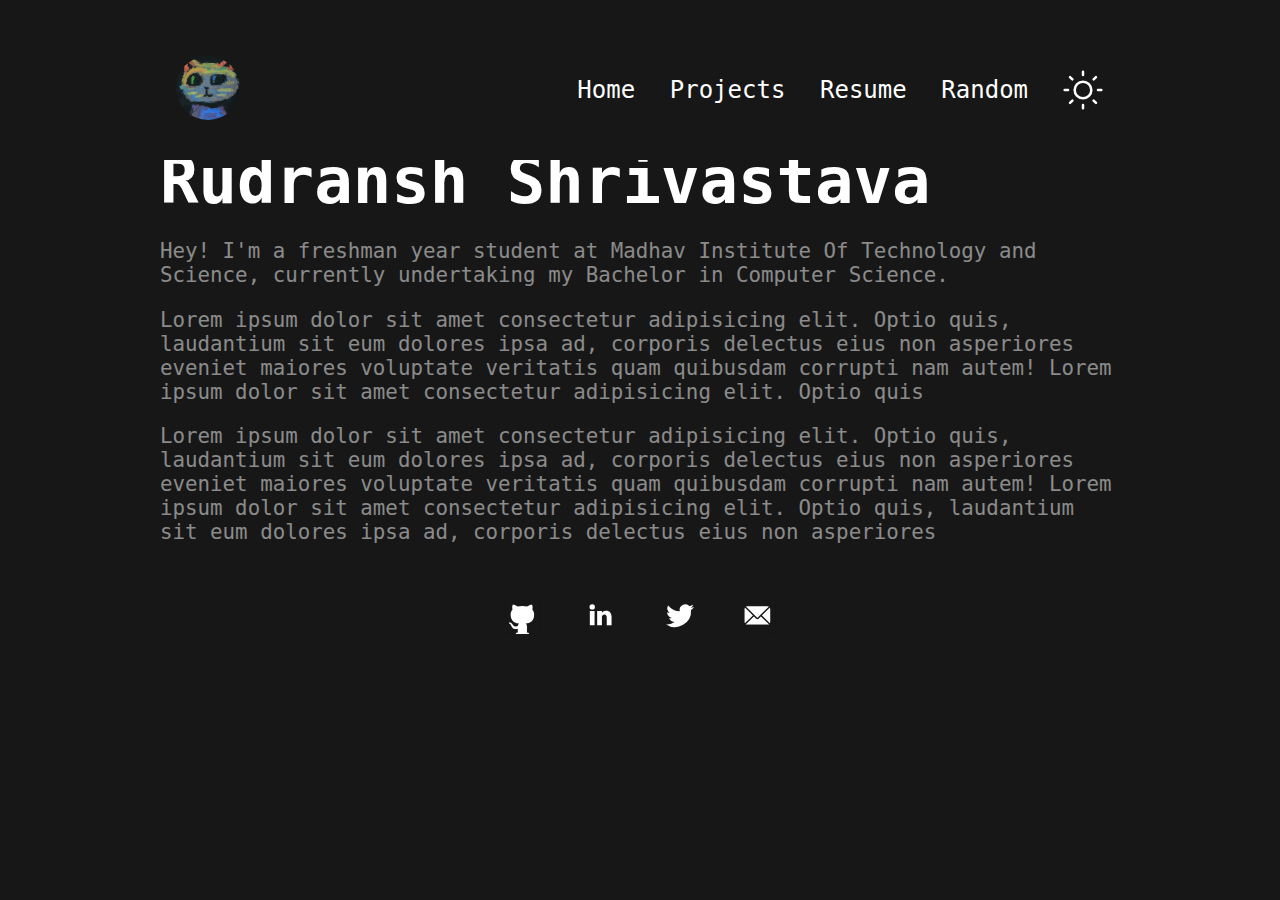
==== index.html @ 204aaaa3 "refactored dark and light modes" ====
<!DOCTYPE html>
<html lang="en">
  <head>
    <meta charset="UTF-8" />
    <meta name="viewport" content="width=device-width, initial-scale=1.0" />
    <title>Rudransh</title>
    <link rel="stylesheet" href="styles.css" />
    <script src="app.js"></script>
  </head>
  <body class="background-dark background-mode">
    <div id="main">
      <div id="header" class="background-dark background-mode">
        <header>
          <div id="logo">
            <img src="img/logo.jpeg" alt="Rudransh Shrivastava">
          </div>
          <div id="links">
            <a class="color-dark color-mode" href="#">Home</a>
            <a class="color-dark color-mode" href="projects/index.html">Projects</a>
            <a class="color-dark color-mode" href="resume/index.html">Resume</a>
            <a class="color-dark color-mode" href="#">Random</a>
            <a class="color-dark color-mode" href="">
            <img id="toggle-mode" src="./img/sun.svg" alt="Light Mode">
            </a>
          </div>
        </header>
      </div>
      <div id="body">
        <h1 class="color-dark color-mode">Rudransh Shrivastava</h1>
        <p class="para-dark para-mode">
          Hey! I'm a freshman year student at Madhav Institute Of Technology and
          Science, currently undertaking my Bachelor in Computer Science.
          <p class="para-dark para-mode">Lorem ipsum dolor sit amet consectetur adipisicing elit. Optio quis, laudantium sit eum dolores ipsa ad, corporis delectus eius non asperiores eveniet maiores voluptate veritatis quam quibusdam corrupti nam autem! Lorem ipsum dolor sit amet consectetur adipisicing elit. Optio quis
          </p>
          <p class="para-dark para-mode">Lorem ipsum dolor sit amet consectetur adipisicing elit. Optio quis, laudantium sit eum dolores ipsa ad, corporis delectus eius non asperiores eveniet maiores voluptate veritatis quam quibusdam corrupti nam autem! Lorem ipsum dolor sit amet consectetur adipisicing elit. Optio quis, laudantium sit eum dolores ipsa ad, corporis delectus eius non asperiores
          </p>
        </p>
      </div>
      <div id="footer">
        <footer>
          <a href="https://github.com/rudransh-shrivastava">
          <svg class="footer-dark footer-mode" xmlns="http://www.w3.org/2000/svg"
aria-label="GitHub" role="img"
viewBox="0 0 512 512"><rect
width="512" height="512"
/><path class="footer-light footer-mode" d="M335 499c14 0 12 17 12 17H165s-2-17 12-17c13 0 16-6 16-12l-1-44c-71 16-86-34-86-34-12-30-28-37-28-37-24-16 1-16 1-16 26 2 40 26 40 26 22 39 59 28 74 22 2-17 9-28 16-35-57-6-116-28-116-126 0-28 10-51 26-69-3-6-11-32 3-67 0 0 21-7 70 26 42-12 86-12 128 0 49-33 70-26 70-26 14 35 6 61 3 67 16 18 26 41 26 69 0 98-60 120-117 126 10 8 18 24 18 48l-1 70c0 6 3 12 16 12z"/></svg>
          </a>
          <a href="https://linkedin.com/in/rudransh-shrivastava">
          <svg class="footer-light footer-mode" xmlns="http://www.w3.org/2000/svg"
aria-label="LinkedIn" role="img"
viewBox="0 0 512 512"
><rect class="footer-dark footer-mode" 
width="512" height="512"
/><circle cx="142" cy="138" r="37"/><path class="footer-light footer-mode" stroke-width="66" d="M244 194v198M142 194v198"/><path d="M276 282c0-20 13-40 36-40 24 0 33 18 33 45v105h66V279c0-61-32-89-76-89-34 0-51 19-59 32"/></svg>
          </a>
          <a href="https://twitter.com/rudranshstwt">
          <svg xmlns="http://www.w3.org/2000/svg"
aria-label="Twitter" role="img"
viewBox="0 0 512 512"><rect class="footer-dark footer-mode" 
width="512" height="512"
/><path class="footer-light footer-mode" d="m458 140q-23 10-45 12 25-15 34-43-24 14-50 19a79 79 0 00-135 72q-101-7-163-83a80 80 0 0024 106q-17 0-36-10s-3 62 64 79q-19 5-36 1s15 53 74 55q-50 40-117 33a224 224 0 00346-200q23-16 40-41"/></svg>
          </a>
          <a href="mailto:rudransh.shr@gmail.com">
          <svg class="footer-dark footer-mode" xmlns="http://www.w3.org/2000/svg"
aria-label="Email" role="img"
viewBox="0 0 512 512"><rect
width="512" height="512"
/><rect class="footer-light footer-mode" width="356" height="256" x="78" y="128" rx="8%"/><path fill="none" stroke-width="20" d="M434 128L269 292c-7 8-19 8-26 0L78 128m0 256l129-128m227 128L305 256"/></svg>
          </a>
        </footer>
      </div>
    </div>
  </body>
</html>
---- styles.css ----
:root {
  --black: rgba(23, 23, 23, 1);
  --blue: rgba(126, 137, 201, 1);
  --light-gray: rgba(255, 255, 255, 0.5);
  --white: rgba(255, 255, 255, 1);
}
/* clear defaults */
h1,
body {
  margin: 0;
  padding: 0;
}
a {
  text-decoration: none;
}

body {
  font-family: "Open Sans", monospace;
  min-height: 100vh;
  display: flex;
  flex-direction: column;
  align-items: center;

  #main {
    width: 75%;

    #header {
      z-index: 1;
      width: 75%;
      height: 10rem;
      position: fixed;

      header {
        display: flex;
        flex-direction: column;
        padding: 2.5rem 0 0 0;
        flex-direction: row;
        justify-content: space-between;

        #logo img {
          width: 4rem;
          height: auto;
          margin: 1rem;
          border-radius: 50%;
        }
        #links {
          width: 35rem;
          display: flex;
          justify-content: space-around;
        }
        #links a {
          font-size: 1.5rem;
          margin: 1rem;
          display: flex;
          align-items: center;
          justify-content: center;
        }
        #links a:hover {
          color: none;
        }
        #links a img {
          width: 2.5rem;
        }
      }
    }
    #body {
      margin-top: 9rem;

      h1 {
        font-size: 4rem;
        font-weight: 700;
      }
      p {
        font-size: 1.3rem;
      }
    }
    #footer {
      display: flex;
      justify-content: center;

      footer svg {
        margin: 2rem 1rem 2rem 1rem;
        width: 2.3rem;
      }
    }
  }
}
.footer-dark {
  fill: var(--black);
  stroke: var(--black);
}
.footer-light {
  fill: var(--white);
  stroke: var(--white);
}
.background-dark {
  background-color: var(--black);
}
.background-light {
  background-color: var(--white);
}
.para-dark {
  color: var(--light-gray);
}
.para-light {
  color: var(--black);
}
.color-dark {
  color: var(--white);
}
.color-light {
  color: var(--black);
}
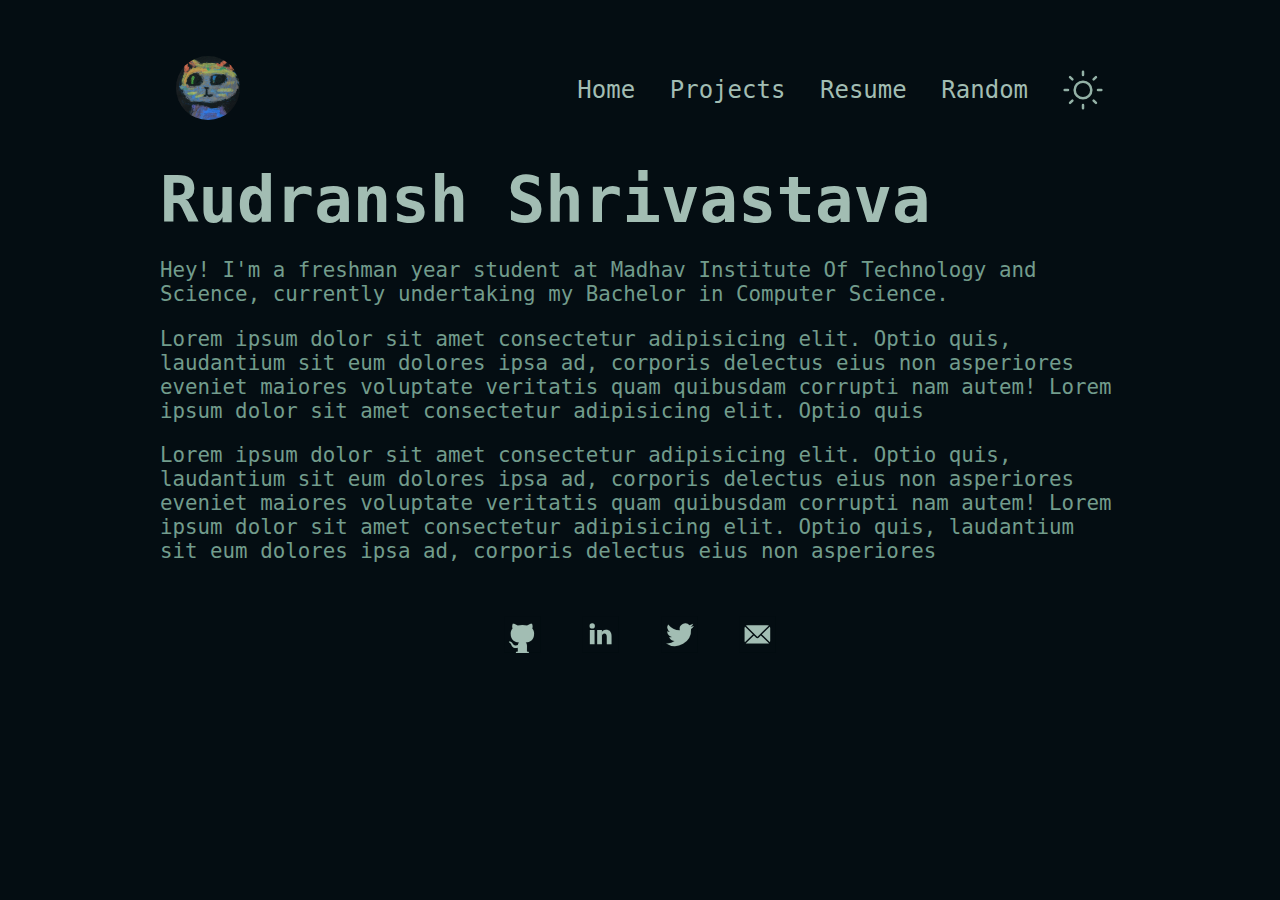
==== commit 434c4779: "added projects and resume" ====
--- a/index.html
+++ b/index.html
@@ -26,6 +26,7 @@
         </header>
       </div>
       <div id="body">
+        <br>
         <h1 class="color-dark color-mode">Rudransh Shrivastava</h1>
         <p class="para-dark para-mode">
           Hey! I'm a freshman year student at Madhav Institute Of Technology and
--- a/styles.css
+++ b/styles.css
@@ -1,9 +1,10 @@
 :root {
-  --black: rgba(23, 23, 23, 1);
-  --blue: rgba(126, 137, 201, 1);
-  --light-gray: rgba(255, 255, 255, 0.5);
-  --white: rgba(255, 255, 255, 1);
+  --darkest-blue: rgb(4, 13, 18);
+  --blue: rgb(24, 61, 61);
+  --light-gray: rgb(114, 156, 140);
+  --lightest-blue: rgb(162, 189, 179);
 }
+
 /* clear defaults */
 h1,
 body {
@@ -20,94 +21,123 @@
   display: flex;
   flex-direction: column;
   align-items: center;
+}
 
-  #main {
-    width: 75%;
+#main {
+  width: 75%;
+}
 
-    #header {
-      z-index: 1;
-      width: 75%;
-      height: 10rem;
-      position: fixed;
+#header {
+  z-index: 1;
+  width: 75%;
+  height: 10rem;
+  position: fixed;
+}
 
-      header {
-        display: flex;
-        flex-direction: column;
-        padding: 2.5rem 0 0 0;
-        flex-direction: row;
-        justify-content: space-between;
+header {
+  display: flex;
+  flex-direction: column;
+  padding: 2.5rem 0 0 0;
+  flex-direction: row;
+  justify-content: space-between;
+}
 
-        #logo img {
-          width: 4rem;
-          height: auto;
-          margin: 1rem;
-          border-radius: 50%;
-        }
-        #links {
-          width: 35rem;
-          display: flex;
-          justify-content: space-around;
-        }
-        #links a {
-          font-size: 1.5rem;
-          margin: 1rem;
-          display: flex;
-          align-items: center;
-          justify-content: center;
-        }
-        #links a:hover {
-          color: none;
-        }
-        #links a img {
-          width: 2.5rem;
-        }
-      }
-    }
-    #body {
-      margin-top: 9rem;
+#logo img {
+  width: 4rem;
+  height: auto;
+  margin: 1rem;
+  border-radius: 50%;
+}
 
-      h1 {
-        font-size: 4rem;
-        font-weight: 700;
-      }
-      p {
-        font-size: 1.3rem;
-      }
-    }
-    #footer {
-      display: flex;
-      justify-content: center;
+#links {
+  width: 35rem;
+  display: flex;
+  justify-content: space-around;
+}
 
-      footer svg {
-        margin: 2rem 1rem 2rem 1rem;
-        width: 2.3rem;
-      }
-    }
-  }
+#links a {
+  font-size: 1.5rem;
+  margin: 1rem;
+  display: flex;
+  align-items: center;
+  justify-content: center;
 }
+
+#links a:hover {
+  color: none;
+}
+#links a img {
+  width: 2.5rem;
+}
+
+#body {
+  margin-top: 9rem;
+}
+
+h1 {
+  font-size: 4rem;
+  font-weight: 700;
+}
+
+h2 {
+  font-size: 2rem;
+}
+
+h3 {
+  font-size: 1.7rem;
+  font-weight: 600;
+}
+
+p {
+  font-size: 1.3rem;
+}
+
+#footer {
+  display: flex;
+  justify-content: center;
+}
+
+footer svg {
+  margin: 2rem 1rem 2rem 1rem;
+  width: 2.3rem;
+}
+
 .footer-dark {
-  fill: var(--black);
-  stroke: var(--black);
+  fill: var(--darkest-blue);
+  stroke: var(--darkest-blue);
 }
+
 .footer-light {
-  fill: var(--white);
-  stroke: var(--white);
+  fill: var(--lightest-blue);
+  stroke: var(--lightest-blue);
 }
+
 .background-dark {
-  background-color: var(--black);
+  background-color: var(--darkest-blue);
 }
+
 .background-light {
-  background-color: var(--white);
+  background-color: var(--lightest-blue);
 }
+
 .para-dark {
   color: var(--light-gray);
 }
+
 .para-light {
-  color: var(--black);
+  color: var(--blue);
 }
+
 .color-dark {
-  color: var(--white);
+  color: var(--lightest-blue);
 }
+
 .color-light {
-  color: var(--black);
+  color: var(--darkest-blue);
 }
+.border-dark {
+  border: 0.15rem solid var(--lightest-blue);
+}
+.border-light {
+  border: 0.15rem solid var(--darkest-blue);
+}
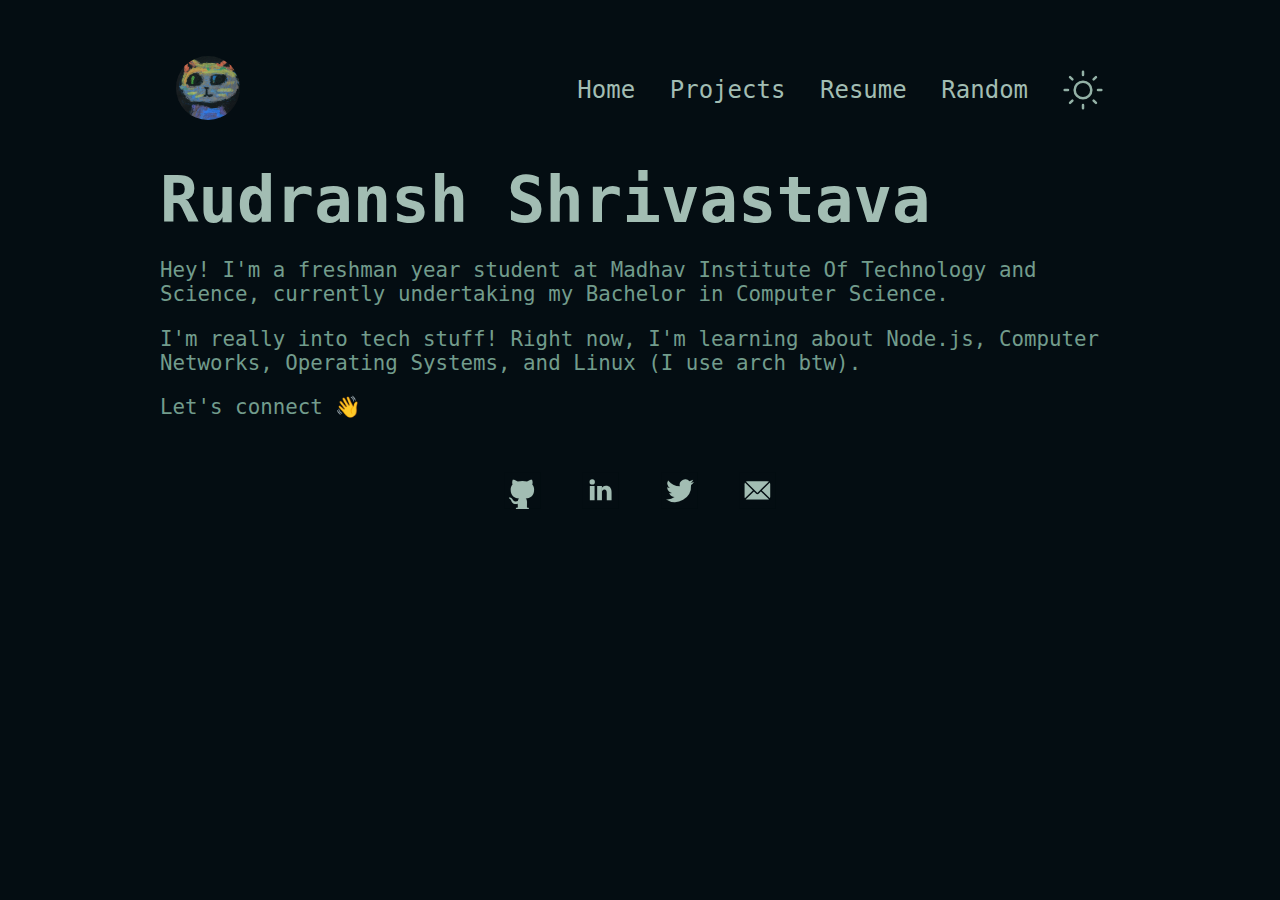
==== commit 88826b9b: "updated homepage" ====
--- a/index.html
+++ b/index.html
@@ -31,9 +31,9 @@
         <p class="para-dark para-mode">
           Hey! I'm a freshman year student at Madhav Institute Of Technology and
           Science, currently undertaking my Bachelor in Computer Science.
-          <p class="para-dark para-mode">Lorem ipsum dolor sit amet consectetur adipisicing elit. Optio quis, laudantium sit eum dolores ipsa ad, corporis delectus eius non asperiores eveniet maiores voluptate veritatis quam quibusdam corrupti nam autem! Lorem ipsum dolor sit amet consectetur adipisicing elit. Optio quis
+          <p class="para-dark para-mode">I'm really into tech stuff! Right now, I'm learning about Node.js, Computer Networks, Operating Systems, and Linux (I use arch btw).
           </p>
-          <p class="para-dark para-mode">Lorem ipsum dolor sit amet consectetur adipisicing elit. Optio quis, laudantium sit eum dolores ipsa ad, corporis delectus eius non asperiores eveniet maiores voluptate veritatis quam quibusdam corrupti nam autem! Lorem ipsum dolor sit amet consectetur adipisicing elit. Optio quis, laudantium sit eum dolores ipsa ad, corporis delectus eius non asperiores
+          <p class="para-dark para-mode">Let's connect 👋
           </p>
         </p>
       </div>
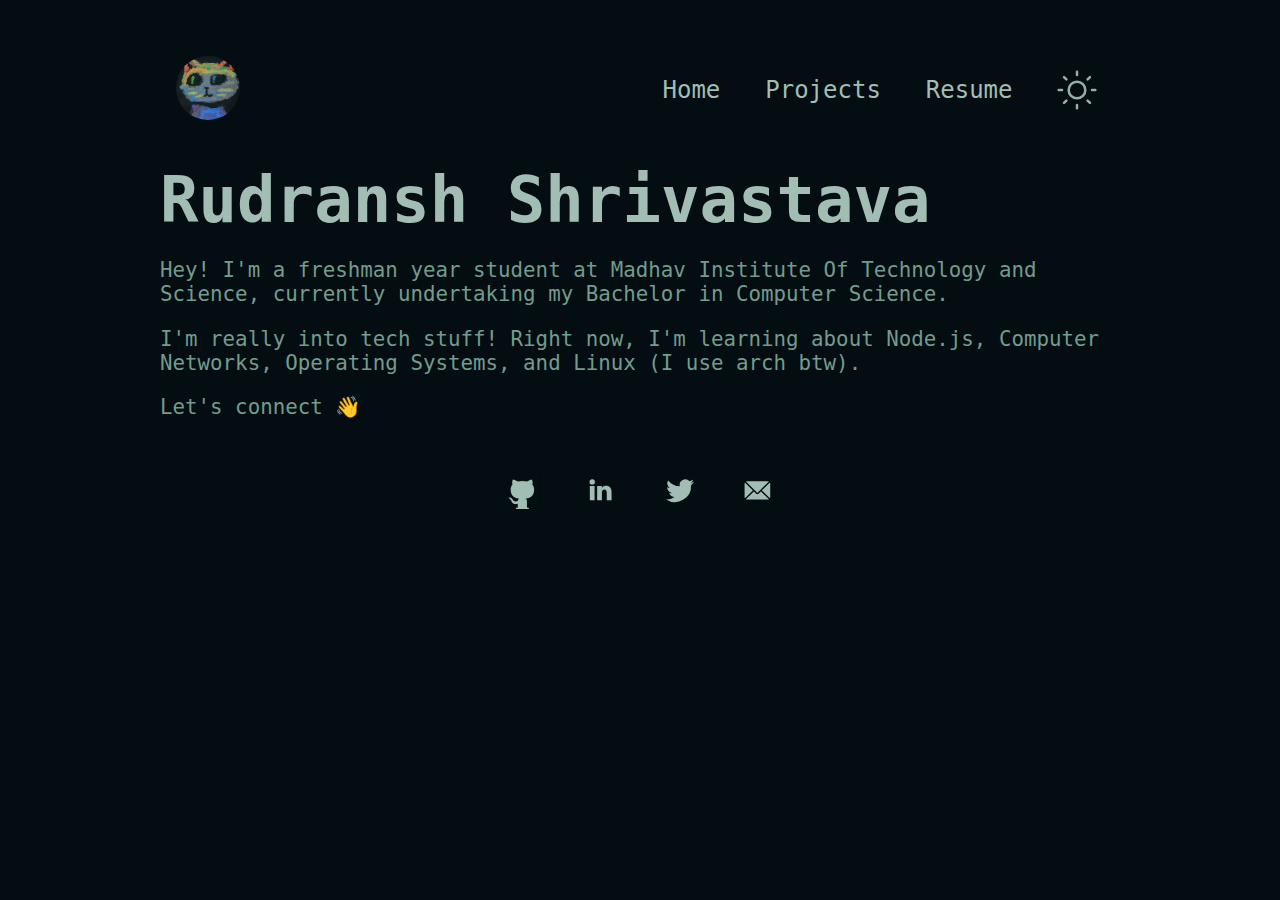
==== commit 09879689: "Improved the Heading" ====
--- a/index.html
+++ b/index.html
@@ -1,75 +1,117 @@
 <!DOCTYPE html>
 <html lang="en">
-  <head>
-    <meta charset="UTF-8" />
-    <meta name="viewport" content="width=device-width, initial-scale=1.0" />
-    <title>Rudransh</title>
-    <link rel="stylesheet" href="styles.css" />
-    <script src="app.js"></script>
-  </head>
-  <body class="background-dark background-mode">
-    <div id="main">
-      <div id="header" class="background-dark background-mode">
-        <header>
-          <div id="logo">
-            <img src="img/logo.jpeg" alt="Rudransh Shrivastava">
+
+<head>
+  <meta charset="UTF-8" />
+  <meta name="viewport" content="width=device-width, initial-scale=1.0" />
+  <link rel="icon" href="/img/logo.jpeg" type="image/x-icon">
+  <title>Rudransh</title>
+  <link rel="stylesheet" href="styles.css" />
+  <script src="app.js"></script>
+</head>
+
+<body class="background-dark background-mode">
+  <div id="menu-overlay" class="background-light background-mode">
+    <div id="close">
+      <svg xmlns="http://www.w3.org/2000/svg" x="0px" y="0px" viewBox="0,0,256,256">
+        <g class="footer-dark footer-mode" fill-rule="nonzero" stroke="none" stroke-width="1" stroke-linecap="butt"
+          stroke-linejoin="miter" stroke-miterlimit="10" stroke-dasharray="" stroke-dashoffset="0" font-family="none"
+          font-weight="none" font-size="none" text-anchor="none" style="mix-blend-mode: normal">
+          <g transform="scale(8.53333,8.53333)">
+            <path
+              d="M7,4c-0.25587,0 -0.51203,0.09747 -0.70703,0.29297l-2,2c-0.391,0.391 -0.391,1.02406 0,1.41406l7.29297,7.29297l-7.29297,7.29297c-0.391,0.391 -0.391,1.02406 0,1.41406l2,2c0.391,0.391 1.02406,0.391 1.41406,0l7.29297,-7.29297l7.29297,7.29297c0.39,0.391 1.02406,0.391 1.41406,0l2,-2c0.391,-0.391 0.391,-1.02406 0,-1.41406l-7.29297,-7.29297l7.29297,-7.29297c0.391,-0.39 0.391,-1.02406 0,-1.41406l-2,-2c-0.391,-0.391 -1.02406,-0.391 -1.41406,0l-7.29297,7.29297l-7.29297,-7.29297c-0.1955,-0.1955 -0.45116,-0.29297 -0.70703,-0.29297z">
+            </path>
+          </g>
+        </g>
+      </svg>
+    </div>
+    <div id="menu-items">
+      <a class="color-light color-mode" href="#">Home</a>
+      <a class="color-light color-mode" href="projects/index.html">Projects</a>
+      <a class="color-light color-mode" href="resume/index.html">Resume</a>
+    </div>
+  </div>
+  <div id="main">
+    <div id="header" class="background-dark background-mode">
+      <header>
+        <div id="logo">
+          <img src="img/logo.jpeg" alt="Rudransh Shrivastava">
+        </div>
+        <div id="links">
+          <a class="color-dark color-mode" href="#">Home</a>
+          <a class="color-dark color-mode" href="projects/index.html">Projects</a>
+          <a class="color-dark color-mode" href="resume/index.html">Resume</a>
+          <a class="color-dark color-mode" href="">
+            <img id="toggle-mode" src="./img/sun.svg" alt="Light Mode">
+          </a>
+          <div id="menu">
+            <?xml version="1.0" encoding="iso-8859-1"?>
+            <svg class="footer-light footer-mode" height="64px" width="50px" xmlns="http://www.w3.org/2000/svg"
+              xmlns:xlink="http://www.w3.org/1999/xlink" viewBox="0 0 330 300" xml:space="preserve">
+              <g id="XMLID_225_">
+                <path id="XMLID_226_"
+                  d="M15,120h300c8.284,0,15-6.716,15-15s-6.716-15-15-15H15c-8.284,0-15,6.716-15,15S6.716,120,15,120z" />
+                <path id="XMLID_227_"
+                  d="M315,150H15c-8.284,0-15,6.716-15,15s6.716,15,15,15h300c8.284,0,15-6.716,15-15S323.284,150,315,150z" />
+                <path id="XMLID_228_"
+                  d="M315,210H15c-8.284,0-15,6.716-15,15s6.716,15,15,15h300c8.284,0,15-6.716,15-15S323.284,210,315,210z" />
+              </g>
+            </svg>
           </div>
-          <div id="links">
-            <a class="color-dark color-mode" href="#">Home</a>
-            <a class="color-dark color-mode" href="projects/index.html">Projects</a>
-            <a class="color-dark color-mode" href="resume/index.html">Resume</a>
-            <a class="color-dark color-mode" href="#">Random</a>
-            <a class="color-dark color-mode" href="">
-            <img id="toggle-mode" src="./img/sun.svg" alt="Light Mode">
-            </a>
-          </div>
-        </header>
-      </div>
-      <div id="body">
-        <br>
-        <h1 class="color-dark color-mode">Rudransh Shrivastava</h1>
-        <p class="para-dark para-mode">
-          Hey! I'm a freshman year student at Madhav Institute Of Technology and
-          Science, currently undertaking my Bachelor in Computer Science.
-          <p class="para-dark para-mode">I'm really into tech stuff! Right now, I'm learning about Node.js, Computer Networks, Operating Systems, and Linux (I use arch btw).
-          </p>
-          <p class="para-dark para-mode">Let's connect 👋
-          </p>
-        </p>
-      </div>
-      <div id="footer">
-        <footer>
-          <a href="https://github.com/rudransh-shrivastava">
-          <svg class="footer-dark footer-mode" xmlns="http://www.w3.org/2000/svg"
-aria-label="GitHub" role="img"
-viewBox="0 0 512 512"><rect
-width="512" height="512"
-/><path class="footer-light footer-mode" d="M335 499c14 0 12 17 12 17H165s-2-17 12-17c13 0 16-6 16-12l-1-44c-71 16-86-34-86-34-12-30-28-37-28-37-24-16 1-16 1-16 26 2 40 26 40 26 22 39 59 28 74 22 2-17 9-28 16-35-57-6-116-28-116-126 0-28 10-51 26-69-3-6-11-32 3-67 0 0 21-7 70 26 42-12 86-12 128 0 49-33 70-26 70-26 14 35 6 61 3 67 16 18 26 41 26 69 0 98-60 120-117 126 10 8 18 24 18 48l-1 70c0 6 3 12 16 12z"/></svg>
-          </a>
-          <a href="https://linkedin.com/in/rudransh-shrivastava">
-          <svg class="footer-light footer-mode" xmlns="http://www.w3.org/2000/svg"
-aria-label="LinkedIn" role="img"
-viewBox="0 0 512 512"
-><rect class="footer-dark footer-mode" 
-width="512" height="512"
-/><circle cx="142" cy="138" r="37"/><path class="footer-light footer-mode" stroke-width="66" d="M244 194v198M142 194v198"/><path d="M276 282c0-20 13-40 36-40 24 0 33 18 33 45v105h66V279c0-61-32-89-76-89-34 0-51 19-59 32"/></svg>
-          </a>
-          <a href="https://twitter.com/rudranshstwt">
-          <svg xmlns="http://www.w3.org/2000/svg"
-aria-label="Twitter" role="img"
-viewBox="0 0 512 512"><rect class="footer-dark footer-mode" 
-width="512" height="512"
-/><path class="footer-light footer-mode" d="m458 140q-23 10-45 12 25-15 34-43-24 14-50 19a79 79 0 00-135 72q-101-7-163-83a80 80 0 0024 106q-17 0-36-10s-3 62 64 79q-19 5-36 1s15 53 74 55q-50 40-117 33a224 224 0 00346-200q23-16 40-41"/></svg>
-          </a>
-          <a href="mailto:rudransh.shr@gmail.com">
-          <svg class="footer-dark footer-mode" xmlns="http://www.w3.org/2000/svg"
-aria-label="Email" role="img"
-viewBox="0 0 512 512"><rect
-width="512" height="512"
-/><rect class="footer-light footer-mode" width="356" height="256" x="78" y="128" rx="8%"/><path fill="none" stroke-width="20" d="M434 128L269 292c-7 8-19 8-26 0L78 128m0 256l129-128m227 128L305 256"/></svg>
-          </a>
-        </footer>
-      </div>
+        </div>
+      </header>
     </div>
-  </body>
-</html>
+    <div id="body">
+      <br>
+      <h1 class="color-dark color-mode">Rudransh Shrivastava</h1>
+      <p class="para-dark para-mode">
+        Hey! I'm a freshman year student at Madhav Institute Of Technology and
+        Science, currently undertaking my Bachelor in Computer Science.
+      <p class="para-dark para-mode">I'm really into tech stuff! Right now, I'm learning about Node.js, Computer
+        Networks, Operating Systems, and Linux (I use arch btw).
+      </p>
+      <p class="para-dark para-mode">Let's connect 👋
+      </p>
+      </p>
+    </div>
+    <div id="footer">
+      <footer>
+        <a href="https://github.com/rudransh-shrivastava">
+          <svg class="footer-dark footer-mode" xmlns="http://www.w3.org/2000/svg" aria-label="GitHub" role="img"
+            viewBox="0 0 512 512">
+            <rect width="512" height="512" />
+            <path class="footer-light footer-mode"
+              d="M335 499c14 0 12 17 12 17H165s-2-17 12-17c13 0 16-6 16-12l-1-44c-71 16-86-34-86-34-12-30-28-37-28-37-24-16 1-16 1-16 26 2 40 26 40 26 22 39 59 28 74 22 2-17 9-28 16-35-57-6-116-28-116-126 0-28 10-51 26-69-3-6-11-32 3-67 0 0 21-7 70 26 42-12 86-12 128 0 49-33 70-26 70-26 14 35 6 61 3 67 16 18 26 41 26 69 0 98-60 120-117 126 10 8 18 24 18 48l-1 70c0 6 3 12 16 12z" />
+          </svg>
+        </a>
+        <a href="https://linkedin.com/in/rudransh-shrivastava">
+          <svg class="footer-light footer-mode" xmlns="http://www.w3.org/2000/svg" aria-label="LinkedIn" role="img"
+            viewBox="0 0 512 512">
+            <rect class="footer-dark footer-mode" width="512" height="512" />
+            <circle cx="142" cy="138" r="37" />
+            <path class="footer-light footer-mode" stroke-width="66" d="M244 194v198M142 194v198" />
+            <path d="M276 282c0-20 13-40 36-40 24 0 33 18 33 45v105h66V279c0-61-32-89-76-89-34 0-51 19-59 32" />
+          </svg>
+        </a>
+        <a href="https://twitter.com/rudranshstwt">
+          <svg xmlns="http://www.w3.org/2000/svg" aria-label="Twitter" role="img" viewBox="0 0 512 512">
+            <rect class="footer-dark footer-mode" width="512" height="512" />
+            <path class="footer-light footer-mode"
+              d="m458 140q-23 10-45 12 25-15 34-43-24 14-50 19a79 79 0 00-135 72q-101-7-163-83a80 80 0 0024 106q-17 0-36-10s-3 62 64 79q-19 5-36 1s15 53 74 55q-50 40-117 33a224 224 0 00346-200q23-16 40-41" />
+          </svg>
+        </a>
+        <a href="mailto:rudransh.shr@gmail.com">
+          <svg class="footer-dark footer-mode" xmlns="http://www.w3.org/2000/svg" aria-label="Email" role="img"
+            viewBox="0 0 512 512">
+            <rect width="512" height="512" />
+            <rect class="footer-light footer-mode" width="356" height="256" x="78" y="128" rx="8%" />
+            <path fill="none" stroke-width="20"
+              d="M434 128L269 292c-7 8-19 8-26 0L78 128m0 256l129-128m227 128L305 256" />
+          </svg>
+        </a>
+      </footer>
+    </div>
+  </div>
+</body>
+
+</html>--- a/styles.css
+++ b/styles.css
@@ -11,6 +11,7 @@
   margin: 0;
   padding: 0;
 }
+
 a {
   text-decoration: none;
 }
@@ -21,6 +22,37 @@
   display: flex;
   flex-direction: column;
   align-items: center;
+}
+
+#menu-overlay {
+  z-index: 2;
+  position: fixed;
+  width: 100%;
+  height: 100%;
+  left: 100%;
+  transition: left 0.5s ease;
+  display: flex;
+  flex-direction: column;
+}
+
+#close {
+  align-self: flex-end;
+  margin: 4.4rem 5.6rem;
+  width: 3rem;
+  height: 3rem;
+}
+
+#menu-items {
+  display: flex;
+  flex-direction: column;
+  align-items: center;
+  justify-content: center;
+}
+
+#menu-items a {
+  font-size: 2rem;
+  font-weight: 600;
+  margin: 1rem;
 }
 
 #main {
@@ -50,7 +82,7 @@
 }
 
 #links {
-  width: 35rem;
+  width: 30rem;
   display: flex;
   justify-content: space-around;
 }
@@ -66,8 +98,20 @@
 #links a:hover {
   color: none;
 }
+
 #links a img {
   width: 2.5rem;
+}
+
+#menu {
+  width: 3.5rem;
+  height: auto;
+  margin: 1rem;
+  display: none;
+}
+
+#menu svg:hover {
+  cursor: pointer;
 }
 
 #body {
@@ -135,9 +179,73 @@
 .color-light {
   color: var(--darkest-blue);
 }
+
 .border-dark {
   border: 0.15rem solid var(--lightest-blue);
 }
+
 .border-light {
   border: 0.15rem solid var(--darkest-blue);
 }
+
+@media (max-width: 800px) {
+  #header {
+    min-width: 80%;
+  }
+
+  #logo img {
+    margin-top: 1.2rem;
+  }
+
+  #links {
+    justify-content: end;
+  }
+
+  #links a {
+    display: none;
+  }
+
+  #links a:nth-last-child(2) {
+    display: flex;
+  }
+
+  #links #menu {
+    display: block;
+    margin-right: 1.5rem;
+  }
+}
+
+@media (max-width: 480px) {
+  #header {
+    width: 88%;
+  }
+
+  #links #menu {
+    margin-right: 3.5rem;
+  }
+
+  h1 {
+    font-size: 2.8rem;
+  }
+
+  h2 {
+    font-size: 2rem;
+  }
+
+  h3 {
+    font-size: 1rem;
+  }
+
+  p {
+    font-size: 1rem;
+  }
+
+  footer svg {
+    margin: 1rem 0.5rem 2rem 0.5rem;
+    width: 2.3rem;
+  }
+
+  #close {
+    margin-right: 4rem;
+  }
+}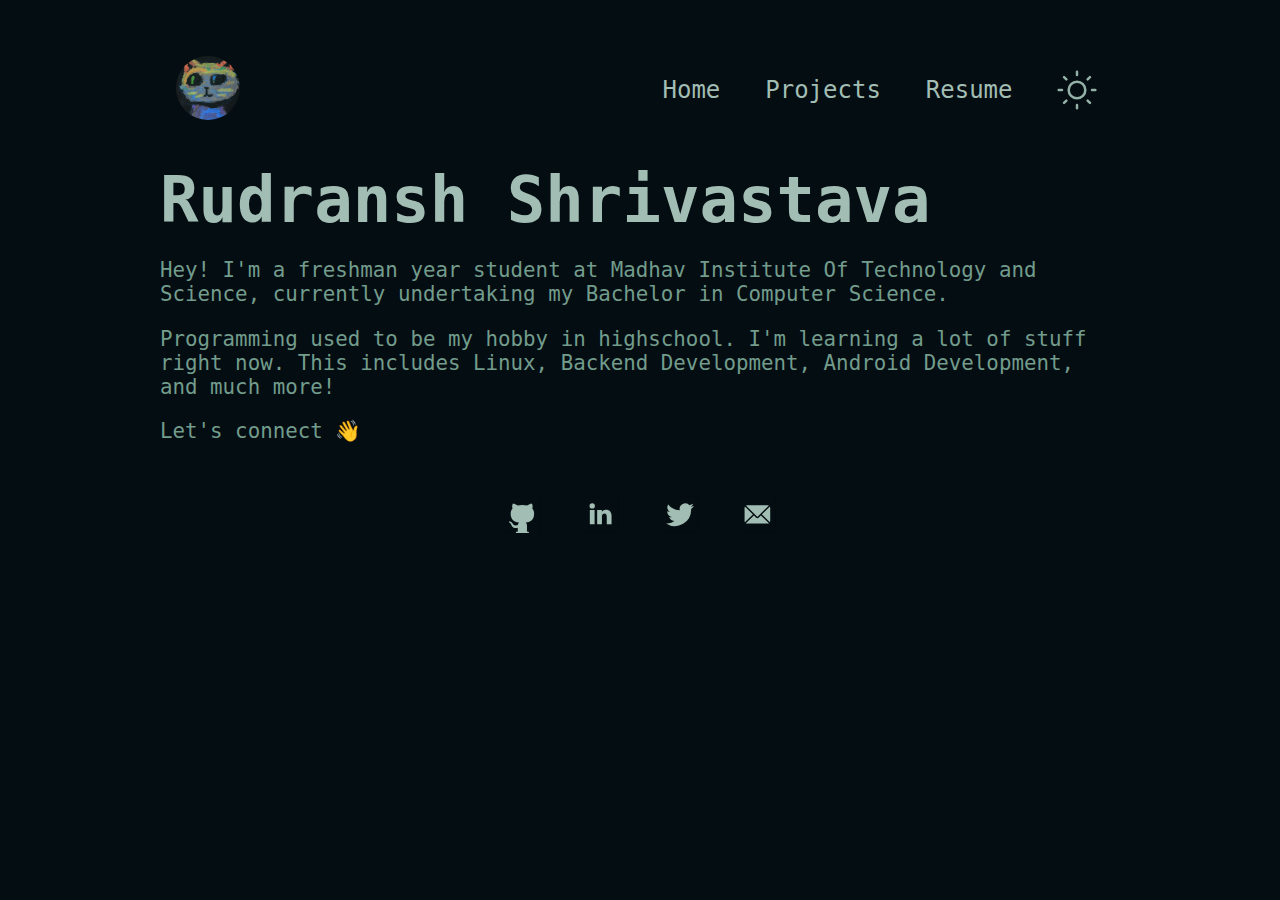
==== commit 55265c57: "Updated Projects, Resume, and Main Page." ====
--- a/index.html
+++ b/index.html
@@ -67,8 +67,9 @@
       <p class="para-dark para-mode">
         Hey! I'm a freshman year student at Madhav Institute Of Technology and
         Science, currently undertaking my Bachelor in Computer Science.
-      <p class="para-dark para-mode">I'm really into tech stuff! Right now, I'm learning about Node.js, Computer
-        Networks, Operating Systems, and Linux (I use arch btw).
+      <p class="para-dark para-mode">Programming used to be my hobby in highschool. I'm learning a lot of stuff right
+        now. This includes Linux, Backend Development, Android Development, and much more!
+
       </p>
       <p class="para-dark para-mode">Let's connect 👋
       </p>
